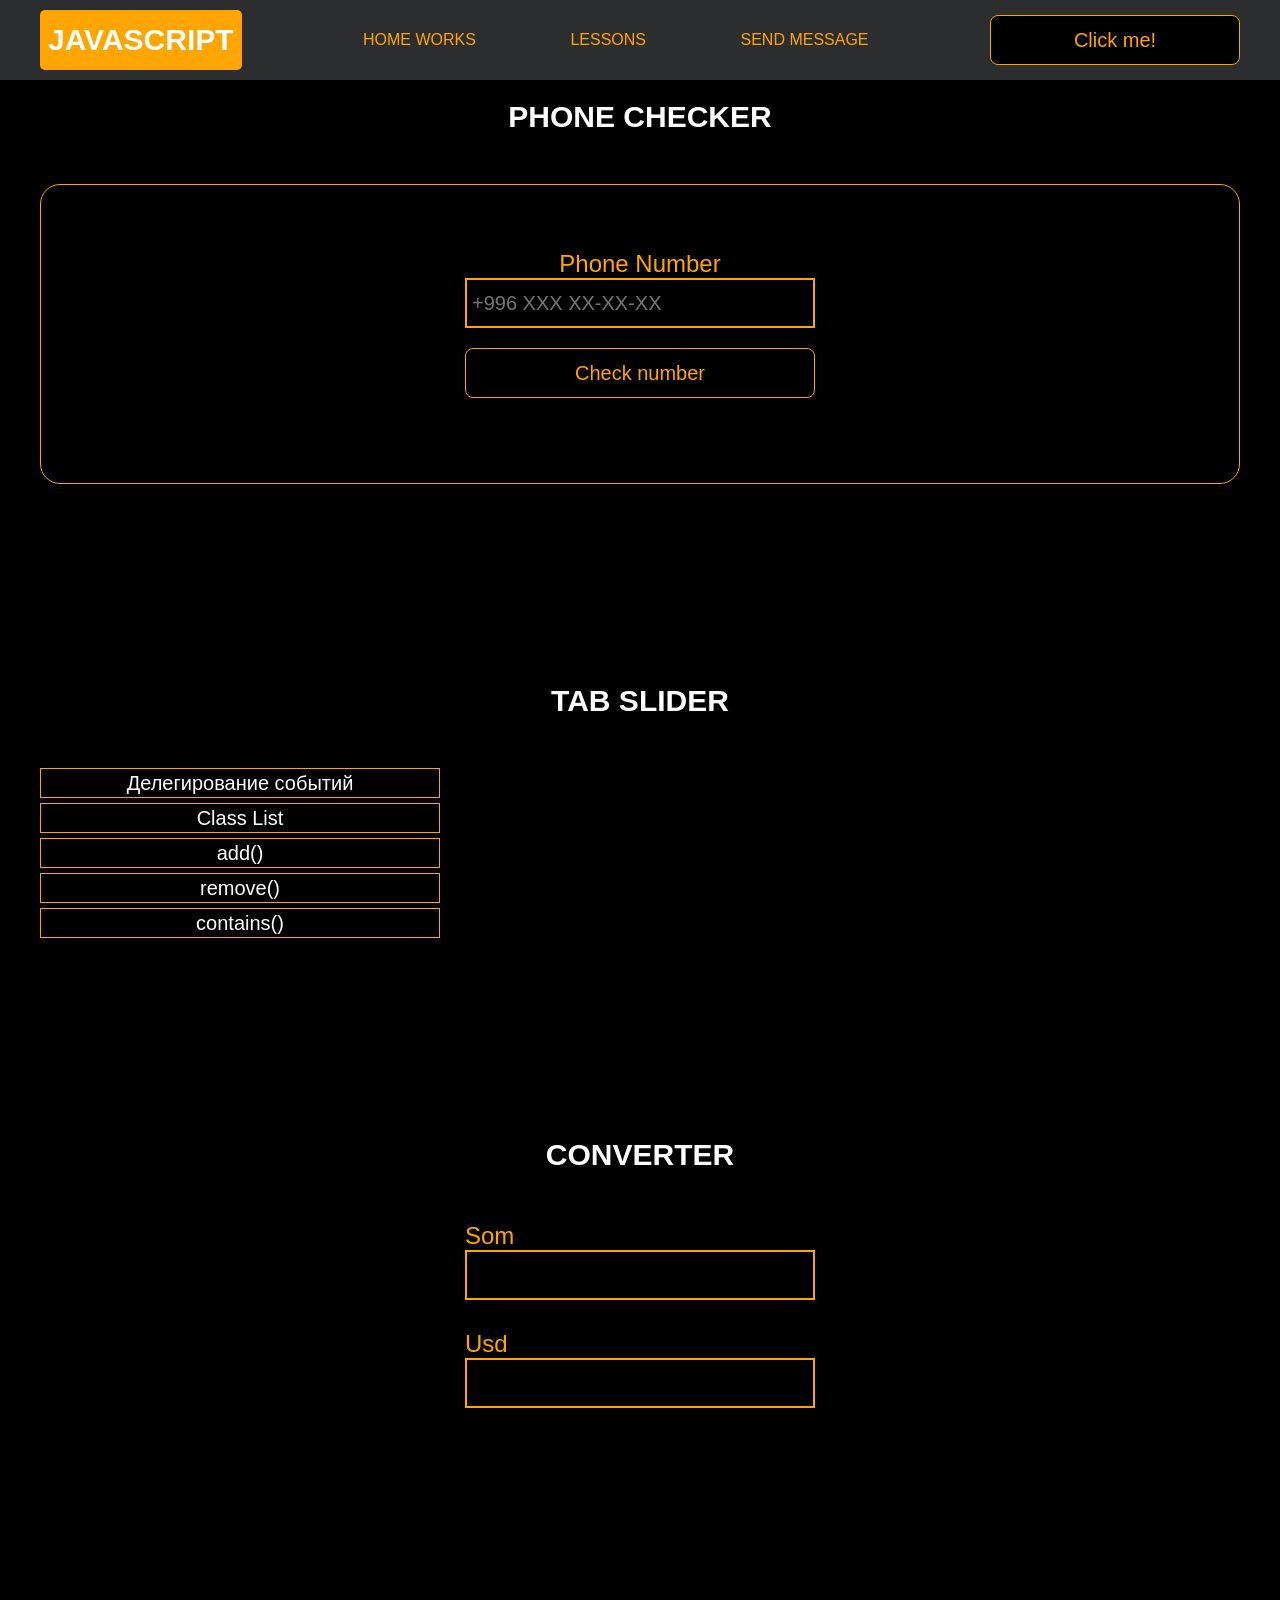
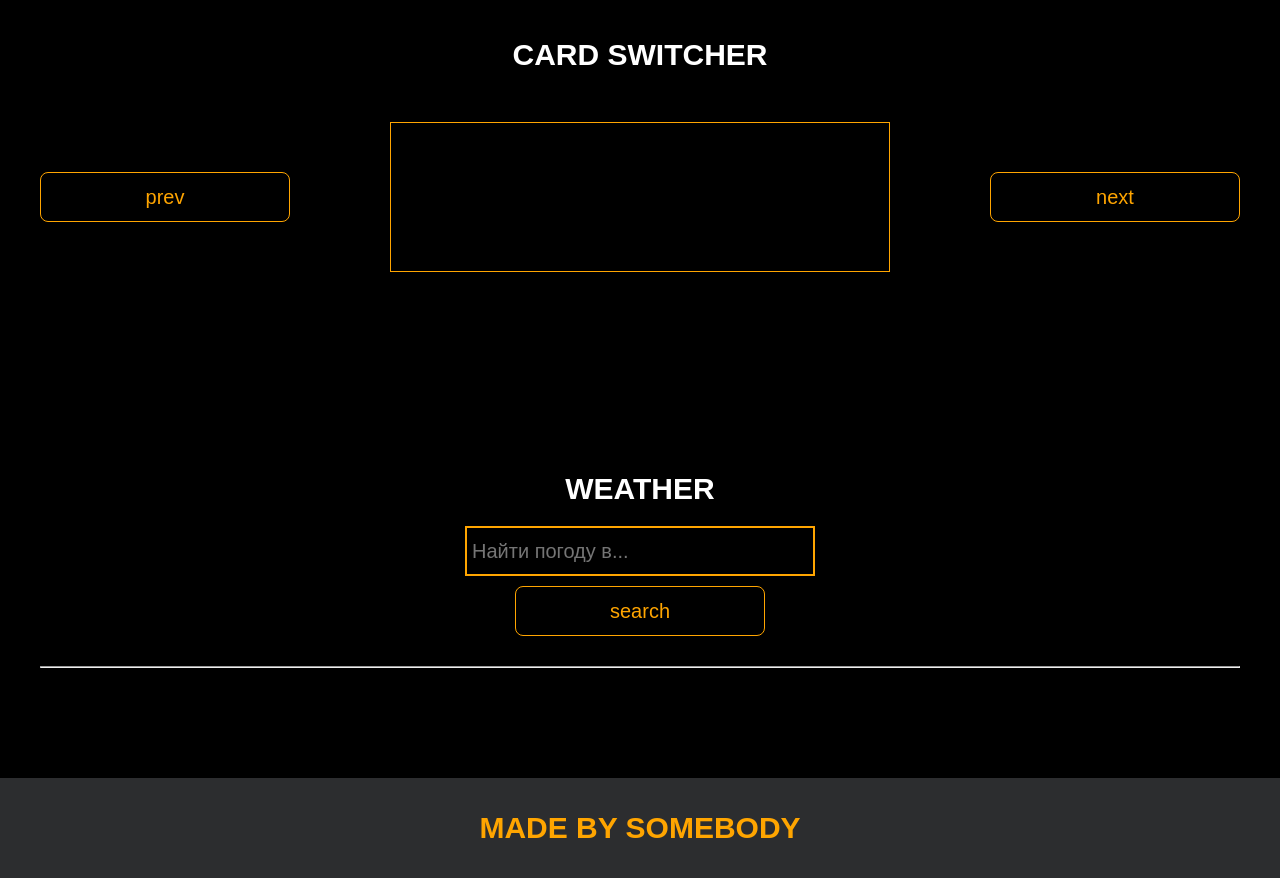
==== pages/lessons.html @ 40e577c5 "first commit" ====
<!DOCTYPE html>
<html lang="en">
<head>
    <meta charset="UTF-8">
    <title>Lessons</title>
    <link rel="stylesheet" href="../css/style.css">
    <link rel="stylesheet" href="../css/core.css">
    <link rel="stylesheet" href="../css/lessons.css">
</head>
<body>

<div class="wrapper">
    <div class="header">
        <div class="container">
            <div class="inner_header">
                <a href="../index.html">
                    <div class="logotype">
                        <h2>Java<span>Script</span></h2>
                    </div>
                </a>
                <ul class="menu">
                    <li class="menu_link">
                        <a href="../pages/home_works.html">Home Works</a>
                    </li>
                    <li class="menu_link">
                        <a href="../pages/lessons.html">Lessons</a>
                    </li>
                    <li class="menu_link">
                        <a href="https://t.me/baked_toastt" target="_blank">Send message</a>
                    </li>
                </ul>
                <button class="btn" id="btn-get">Click me!</button>
            </div>
        </div>
    </div>

    <div class="phone_block">
        <div class="container">
            <h3>Phone checker</h3>
            <div class="inner_phone_block">
                <div class="form_phone">
                    <label for="phone_input">Phone Number</label>
                    <input type="text" id="phone_input" placeholder="+996 XXX XX-XX-XX">
                    <button class="btn" id="phone_button">Check number</button>
                    <span class="checker" id="phone_result"></span>
                </div>
            </div>
        </div>
    </div>

    <div class="tab_slider">
        <div class="container">
            <h3>tab slider</h3>
            <div class="inner_tab_slider">
                <div class="tab_contents_block">

                    <div class="tab_content_block">
                        <h4>Делегирование событий</h4>
                        <p>В JavaScript делегирование событий - это когда мы используем один обработчик событий для
                            группы элементов, вместо того чтобы назначать отдельный обработчик каждому элементу. Когда
                            происходит событие на одном из элементов, оно перехватывается общим обработчиком, который
                            определяет, какой элемент вызвал событие, и выполняет соответствующие действия.</p>
                    </div>
                    <div class="tab_content_block ">
                        <h4>classList</h4>
                        <p>classList в JavaScript - это свойство, которое позволяет нам работать с классами элемента
                            HTML. С помощью classList мы можем добавлять, удалять или проверять наличие классов у
                            элемента. Допустим, у нас есть элемент на веб-странице, и мы хотим изменить его классы с
                            помощью JavaScript. Вместо того чтобы обращаться напрямую к атрибуту class, мы можем
                            использовать свойство classList этого элемента. </p>
                    </div>
                    <div class="tab_content_block">
                        <h4>add()</h4>
                        <p>Метод add позволяет добавить новый класс к списку классов элемента. Например,
                            element.classList.add('new-class') добавит класс с именем "new-class" к элементу.</p>
                    </div>
                    <div class="tab_content_block">
                        <h4>remove()</h4>
                        <p>Метод remove позволяет удалить класс из списка классов элемента. Например,
                            element.classList.remove('old-class') удалит класс с именем "old-class" из элемента.</p>
                    </div>
                    <div class="tab_content_block">
                        <h4>contains()</h4>
                        <p>Метод contains позволяет проверить, содержит ли элемент определенный класс. Он возвращает
                            true, если класс присутствует, и false, если его нет. Например,
                            element.classList.contains('highlight') вернет true, если у элемента есть класс
                            "highlight".</p>
                    </div>

                    <div class="tab_content_items">
                        <button class="tab_content_item">Делегирование событий</button>
                        <button class="tab_content_item ">Class List</button>
                        <button class="tab_content_item">add()</button>
                        <button class="tab_content_item">remove()</button>
                        <button class="tab_content_item">contains()</button>
                    </div>

                </div>
            </div>
        </div>
    </div>

    <div class="converter">
        <div class="container">
            <h3>CONVERTER</h3>
            <div class="inner_converter">
                <div class="som">
                    <label for="som">Som</label>
                    <input type="number" id="som">
                </div>
                <div class="usd">
                    <label for="usd">Usd</label>
                    <input type="number" id="usd">
                </div>
                <!-- <div class="eur">
                    <label for="eur">Eur</label>
                    <input type="number" id="eur">
                </div> -->
                <p id="error"></p>
            </div>
        </div>
    </div>

    <div class="card_switcher">
        <div class="container">
            <h3>Card Switcher</h3>
            <div class="inner_card_switcher">
                <button class="btn" id="btn-prev">prev</button>
                <div class="card"></div>
                <button class="btn" id="btn-next">next</button>
            </div>
        </div>
    </div>

    <div class="weather">
        <div class="container">
            <h3>WEATHER</h3>
            <div class="inner_weather">
                <div>
                    <label>
                        <input type="text" class="cityName" placeholder="Найти погоду в...">
                    </label>
                    <button class="btn" id="search">search</button>
                </div>
                <div>
                    <span class="city"></span>
                    <hr/>
                    <span class="temp"></span>
                </div>
            </div>
        </div>
    </div>

    <div class="footer">
        <div class="container">
            <a href="https://www.instagram.com/" target="_blank">
                <div class="inner_footer">
                    <h2>Made by Somebody</h2>
                </div>
            </a>
        </div>
    </div>
</div>

<div class="modal">
    <div class="modal_dialog">
        <div class="modal_content">
            <form action="#">
                <div class="modal_close">&#10006;</div>
                <div class="modal_title">Мы свяжемся с вами как можно быстрее!</div>
                <label>
                    <input required placeholder="Ваше имя" name="name" type="text" class="modal_input">
                </label>
                <label>
                    <input required placeholder="Ваш номер телефона" name="phone" class="modal_input">
                </label>
                <button class="btn btn_dark btn_min">Перезвонить мне</button>
            </form>
        </div>
    </div>
</div>

</body>
<script src="../js/lesson.js"></script>
<script src="../js/modal.js"></script>
</html>
---- css/style.css ----
/* HEADER */

.header {
    height: 80px;
    background: #2c2d2f;
    display: flex;
    align-items: center;
    width: 100%;
    position: fixed;
    top: 0;
    z-index: 2;
}

.inner_header {
    height: 100%;
    display: flex;
    align-items: center;
    justify-content: space-between;
}

/* LOGOTYPE */

.logotype {
    display: flex;
    align-items: center;
    justify-content: center;
    font-size: 22px;
    height: 60px;
    width: fit-content;
    background: var(--orange);
    padding: 8px;
    color: white;
    border-radius: 5px;
    cursor: pointer;
}

/* HEADER MENU */

.menu {
    display: flex;
    justify-content: space-around;
    width: 600px;
}

.menu_link a {
    color: var(--orange);
    text-transform: uppercase;
}

.menu_link a:hover {
    text-decoration: underline;
}

/* MAIN BLOCK */

.main_block {
    padding: 100px 0;
    background: black;
}

/* BUTTONS COLOR PICKER */

.colors-buttons {
    display: flex;
    justify-content: space-between;
    margin-top: 50px;
}

.btn-color {
    border-radius: 20px;
    border-color: white !important;
}

/* FOOTER */

.footer {
    background: #2c2d2f;
    width: 100%;
}

.inner_footer {
    display: flex;
    align-items: center;
    justify-content: center;
    height: 100px;
}

.footer h2 {
    text-transform: uppercase;
    color: var(--orange);
    font-weight: 600;
}


/* SLIDER BLOCK */

.slider_block {
    padding: 100px 0;
    background: black;
}

.slider {
    position: relative;
    width: 100%;
    height: 300px;
    overflow: hidden;
    border: 3px solid var(--orange);
    border-radius: 20px;
    display: flex;
    align-items: center;
    justify-content: space-between;
    padding: 0 30px;
}

.slide {
    position: absolute;
    top: 60px;
    left: 0;
    width: 100%;
    height: 100%;
    display: none;
    transition: opacity 0.5s ease-in-out;
}

.slide_card {
    color: white;
    margin: 0 auto;
    width: 500px;
    text-align: center;
}

.slide_card h3 {
    color: white;
    text-transform: uppercase;
    font-size: 22px;
}

.slide_card p {
    font-size: 16px;
    text-align: justify;
    margin: 10px 0;
}

.slide_card a {
    color: var(--orange);
    text-decoration: underline;
}

.slide.active_slide {
    display: block;
}

/* VIDEO BLOCK */

.block_video {
    background: black;
    padding: 100px 0;
}

.inner_block_video {
    display: flex;
    justify-content: center;
    margin-top: 50px;
}

/* MODAL */

.modal {
    position: fixed;
    height: 100%;
    width: 100%;
    top: 0;
    left: 0;
    z-index: 2;
    background: rgba(0, 0, 0, 0.5);
    backdrop-filter: blur(10px);
    display: none;
}

.modal_dialog {
    max-width: 500px;
    margin: 200px auto;
}

.modal_content {
    position: relative;
    width: 100%;
    padding: 40px;
    background-color: black;
    border: 2px solid var(--orange);
    border-radius: 4px;
    max-height: 80vh;
    overflow-y: auto;
}

.modal_content form {
    display: flex;
    flex-direction: column;
    align-items: center;
}

.modal_close {
    position: absolute;
    top: 8px;
    right: 14px;
    font-size: 30px;
    color: red;
    opacity: 0.5;
    font-weight: 700;
    border: none;
    background-color: transparent;
    cursor: pointer;
}

.modal_title {
    text-align: center;
    font-size: 22px;
    text-transform: uppercase;
    color: white;
}

.modal_content label, .btn_min {
    width: 100% !important;
    margin-top: 10px;
}

.modal_content input {
    width: 100%;
}

/*-------BOTTLE-------*/

.bottle {
    background: black;
    padding: 100px 0;
}

.bottle_inner {
    display: flex;
    justify-content: center;
    align-items: center;
}

.bowl {
    position: relative;
    width: 300px;
    height: 300px;
    background: rgba(255, 255, 255, 0.1);
    border-radius: 50%;
    border: 8px solid transparent;
    animation: animate 5s linear infinite;
    transform-origin: bottom center;
}

@keyframes animate {
    0% {
        transform: rotate(0deg);
    }
    25% {
        transform: rotate(22deg);
    }
    50% {
        transform: rotate(0deg);
    }
    75% {
        transform: rotate(-22deg);
    }
    100% {
        filter: hue-rotate(360deg);
    }
}

.bowl::before {
    content: "";
    position: absolute;
    top: -15px;
    left: 50%;
    transform: translateX(-50%);
    width: 40%;
    height: 30px;
    border: 15px solid #444;
    border-radius: 50%;
    box-shadow: 0 10px #222;

}

.bowl::after {
    content: "";
    position: absolute;
    top: 35%;
    left: 50%;
    transform: translate(-50%, -50%);
    width: 150px;
    height: 60px;
    background: rgba(255, 255, 255, 0.05);
    transform-origin: center;
    animation: animatebowlshadow 5s linear infinite;
    border-radius: 50%;
    animation-play-state: running;

}


@keyframes animatebowlshadow {
    0% {
        left: 50%;
        width: 150px;
        height: 60px;
    }
    25% {
        left: 55%;
        width: 140px;
        height: 65px;
    }
    50% {
        left: 50%;
        width: 150px;
        height: 60px;
    }
    75% {
        left: 45%;
        width: 140px;
        height: 65px;
    }
    100% {


    }
}


.liquid {
    position: absolute;
    top: 50%;
    left: 5px;
    right: 5px;
    bottom: 5px;
    background: #1ae907;
    border-bottom-left-radius: 150px;
    border-bottom-right-radius: 150px;
    filter: drop-shadow(0 0 80px #1ae907);
    transform-origin: top center;
    animation: animateliquid 5s linear infinite;
    animation-play-state: running;
}

@keyframes animateliquid {
    0% {
        transform: rotate(0deg);
    }
    25% {
        transform: rotate(-22deg);
    }
    30% {
        transform: rotate(-23deg);
    }
    50% {
        transform: rotate(0deg);
    }
    75% {
        transform: rotate(22deg);
    }
    80% {
        transform: rotate(23deg);
    }
    100% {
        transform: rotate(0deg);
    }


}

.liquid::before {
    content: "";
    position: absolute;
    top: -10px;
    width: 100%;
    height: 20px;
    background: #15be05;
    border-radius: 50%;
    filter: drop-shadow(0 0 80px #15be05);
}

.shadow {
    position: absolute;
    top: calc(50% + 150px);
    left: 50%;
    transform: translate(-50%, -50%);
    width: 260px;
    height: 40px;
    background: rgba(0, 0, 0, 0.5);
    border-radius: 50%;
    animation: animateshadow 5s linear infinite;
    animation-play-state: running;

}

@keyframes animateshadow {
    0% {
        left: 50%;
        width: 260px;
        height: 40px;
        top: calc(50% + 150px);

    }

    25% {
        left: 55%;
        width: 265px;
        height: 30px;
        top: calc(50% + 130px);

    }
    50% {
        left: 50%;
        width: 260px;
        height: 40px;
        top: calc(50% + 150px);

    }
    75% {
        left: 45%;
        width: 265px;
        height: 30px;
        top: calc(50% + 130px);

    }
    100% {
    }
}
---- css/core.css ----
* {
    margin: 0;
    padding: 0;
    box-sizing: border-box;
}
.container {
    width: 1200px;
    margin: 0 auto;
}

body {
    font-family: "Britannic Bold", sans-serif;
    background: #c2d0d0;
}

.btn {
    width: 250px;
    height: 50px;
    font-size: 20px;
    cursor: pointer;
    border: 1px solid var(--orange);
    background: black;
    color: var(--orange);
    border-radius: 8px;
}

.btn:hover {
    background: #414349;
}

.btn:active {
    background: #56585D;
    border: 2px solid var(--orange);
}

a {
    text-decoration: none;
}

li {
    list-style: none;
}

h1 {
    text-align: center;
    font-size: 70px;
    color: white;
    margin: 0 auto;
    text-transform: uppercase;
    font-weight: 600;
}

h2 {
    text-align: center;
    font-size: 30px;
    color: white;
    margin: 0 auto;
    text-transform: uppercase;
    font-weight: 600;
}

h3 {
    text-align: center;
    font-size: 30px;
    color: white;
    margin: 0 auto;
    text-transform: uppercase;
    font-weight: 600;
}

h4 {
    font-size: 24px;
    color: white;
    text-transform: uppercase;
    font-weight: 600;
}

strong {
    color: #F79300;
}

label {
    font-size: 24px;
    color: var(--orange);
}

input {
    width: 350px;
    height: 50px;
    font-size: 20px;
    padding-left: 5px;
    color: var(--orange);
    background: black;
    border: 2px solid var(--orange);
}

.checker {
    color: white;
    font-size: 30px;
}

.btn-slide {
    display: block;
    width: 100px;
    height: 100px;
    background: var(--orange);
    color: black;
    font-size: 20px;
    text-transform: uppercase;
    border-radius: 50%;
    font-weight: 800;
    z-index: 1;
}

.btn-slide:hover {
    background: #b68733 !important;
    cursor: pointer;
    color: white;
}

:root {
    --orange: orange;
    --black: black;
}
---- css/lessons.css ----
/* PHONE CHECKER */

.phone_block {
    background: black;
    padding: 100px 0;
}

.inner_phone_block {
    margin-top: 50px;
    display: flex;
    justify-content: space-evenly;
    border: 1px solid var(--orange);
    height: 300px;
    border-radius: 20px;
    align-items: center;
}

.form_phone {
    display: flex;
    flex-direction: column;
    align-items: center;
}

.form_phone button {
    width: 100%;
    margin: 20px 0;
}

/* TAB SLIDER */

.tab_slider {
    background: black;
    padding: 100px 0;
}

.tab_content_block {
    width: 700px;
    border: 1px solid var(--orange);
    padding: 20px;
    border-radius: 10px;
    text-align: center;
    display: none;
    align-items: center;
    flex-direction: column;
    justify-content: center;
    height: 170px;
}

.tab_content_block.active {
    display: block;
}


.tab_content_block p {
    color: white;
    margin-top: 10px;
    text-align: justify;
}

.tab_content_items {
    width: 400px;
    display: flex;
    flex-direction: column;
    row-gap: 5px;
}

.tab_content_item {
    padding: 10px;
    height: 30px;
    color: white;
    background: var(--black);
    border: 1px solid var(--orange);
    text-align: center;
    font-size: 20px;
    cursor: pointer;
    display: grid;
    place-content: center;
}

.tab_content_item.active {
    background: var(--orange);
    color: black;
    font-weight: 600;
    border: 1px solid white;
}

.tab_contents_block {
    display: flex;
    justify-content: space-between;
    align-items: center;
    margin-top: 50px;
}

/*------CARD SWITCHER------*/

.card_switcher {
    background-color: black;
    padding: 100px 0;
}

.card {
    width: 500px;
    height: 150px;
    border: 1px solid var(--orange);
    text-align: center;
    display: flex;
    flex-direction: column;
    justify-content: space-around;
    align-items: center;
    padding: 10px;
}

.card p {
    color: var(--orange);
    font-size: 20px;
}

.card span {
    color: white;
    font-size: 30px;
}

.inner_card_switcher {
    margin-top: 50px;
    display: flex;
    align-items: center;
    justify-content: space-between;
}


/*-------CONVERTER--------*/


.converter {
    padding: 100px 0;
    background-color: black;
}

.inner_converter {
    display: flex;
    align-items: center;
    justify-content: center;
    flex-direction: column;
    gap: 30px;
    margin-top: 50px;
}

.inner_converter > div {
    display: flex;
    flex-direction: column;
}

/*------WEATHER------*/

.weather {
    padding: 100px 0;
    background-color: black;
}

.inner_weather > div {
    display: flex;
    flex-direction: column;
    align-items: center;
    gap: 10px;
    color: white;
    font-size: 25px;
}

.inner_weather {
    display: flex;
    flex-direction: column;
    gap: 20px;
    margin-top: 20px;
}

hr {
    width: 100%;
}
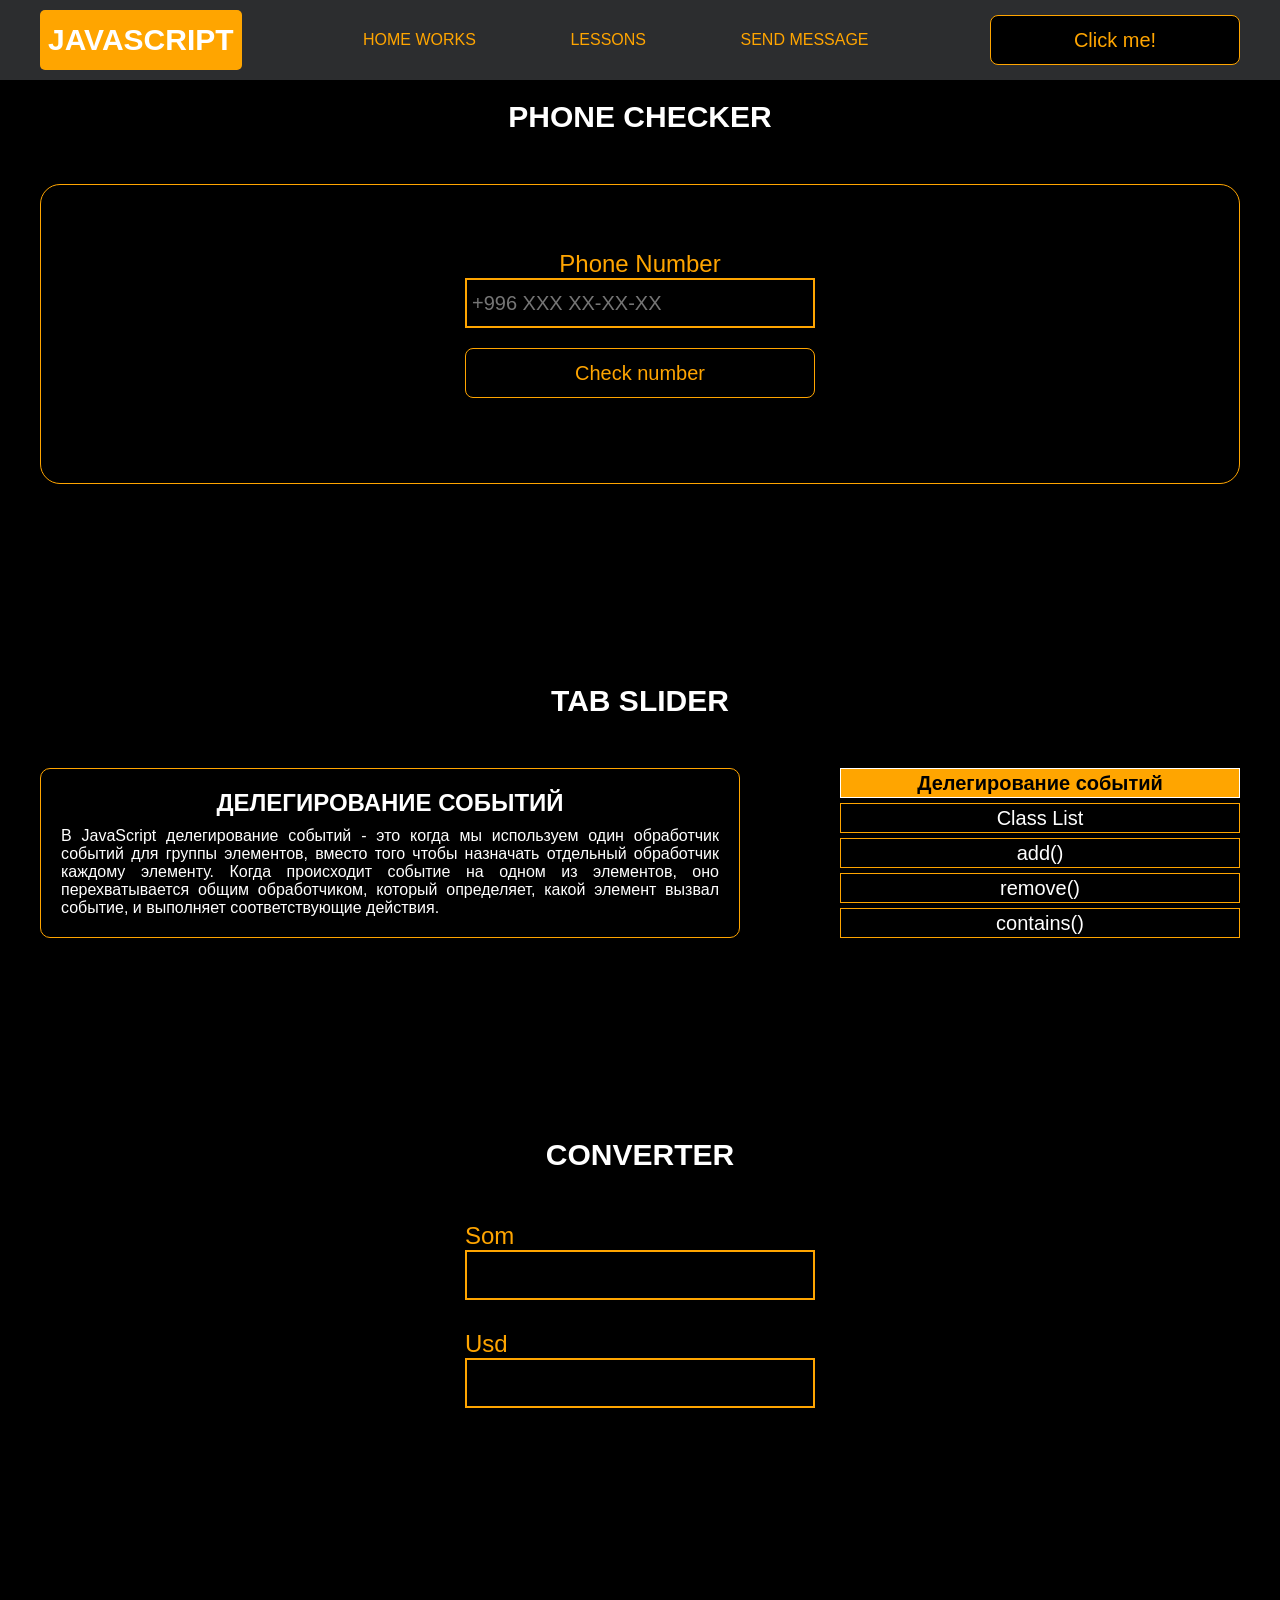
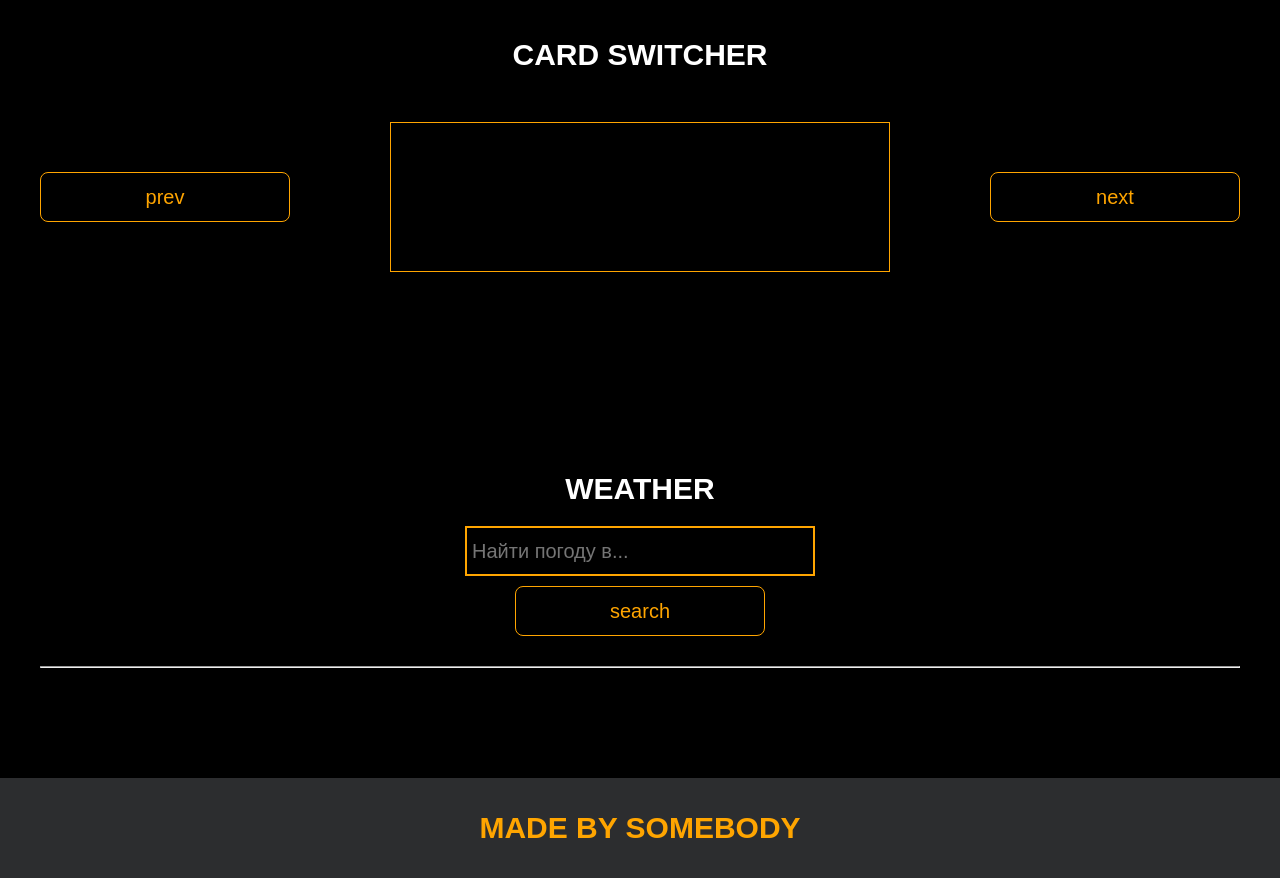
==== commit 482205bf: "homework 2" ====
--- a/pages/lessons.html
+++ b/pages/lessons.html
@@ -54,14 +54,14 @@
             <div class="inner_tab_slider">
                 <div class="tab_contents_block">
 
-                    <div class="tab_content_block">
+                    <div class="tab_content_block active">
                         <h4>Делегирование событий</h4>
                         <p>В JavaScript делегирование событий - это когда мы используем один обработчик событий для
                             группы элементов, вместо того чтобы назначать отдельный обработчик каждому элементу. Когда
                             происходит событие на одном из элементов, оно перехватывается общим обработчиком, который
                             определяет, какой элемент вызвал событие, и выполняет соответствующие действия.</p>
                     </div>
-                    <div class="tab_content_block ">
+                    <div class="tab_content_block">
                         <h4>classList</h4>
                         <p>classList в JavaScript - это свойство, которое позволяет нам работать с классами элемента
                             HTML. С помощью classList мы можем добавлять, удалять или проверять наличие классов у
@@ -88,7 +88,7 @@
                     </div>
 
                     <div class="tab_content_items">
-                        <button class="tab_content_item">Делегирование событий</button>
+                        <button class="tab_content_item active">Делегирование событий</button>
                         <button class="tab_content_item ">Class List</button>
                         <button class="tab_content_item">add()</button>
                         <button class="tab_content_item">remove()</button>
